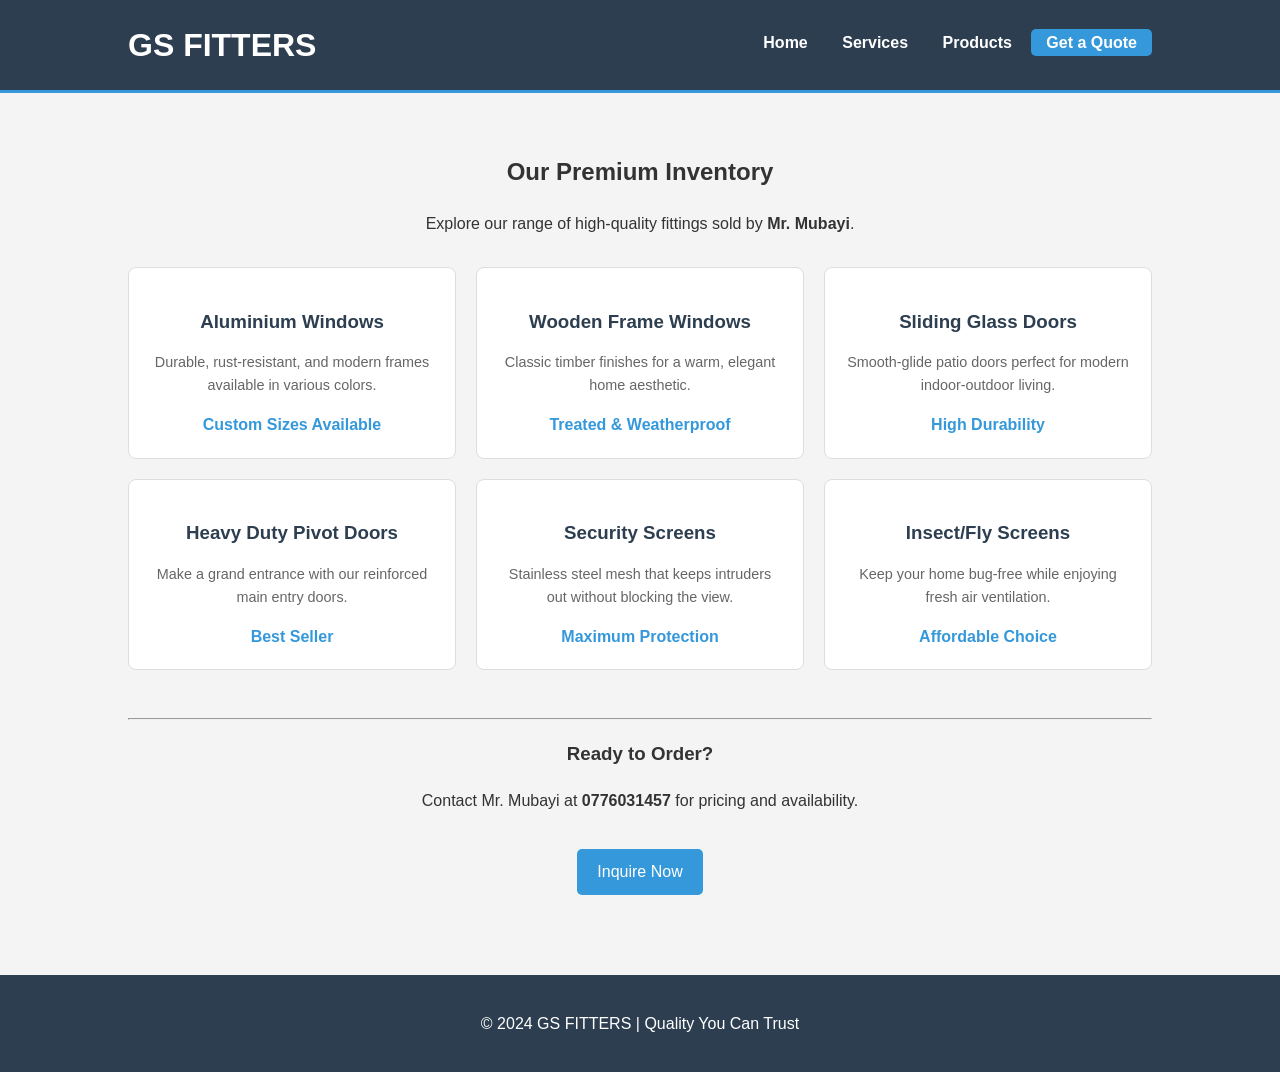
==== products.html @ bf37a100 "Add files via upload" ====
<!DOCTYPE html>
<html lang="en">
<head>
    <meta charset="UTF-8">
    <meta name="viewport" content="width=device-width, initial-scale=1.0">
    <title>Our Products | GS FITTERS</title>
    <link rel="stylesheet" href="style.css">
    <style>
        /* Specific styling for product cards */
        .product-grid {
            display: grid;
            grid-template-columns: repeat(auto-fit, minmax(250px, 1fr));
            gap: 20px;
            margin-top: 30px;
        }
        .product-card {
            background: #fff;
            border: 1px solid #ddd;
            padding: 20px;
            text-align: center;
            border-radius: 8px;
            transition: transform 0.3s ease;
        }
        .product-card:hover {
            transform: translateY(-5px);
            box-shadow: 0 5px 15px rgba(0,0,0,0.1);
        }
        .product-card h3 {
            color: #2c3e50;
            margin-bottom: 10px;
        }
        .product-card p {
            font-size: 0.9rem;
            color: #666;
        }
        .price-tag {
            display: block;
            margin-top: 15px;
            font-weight: bold;
            color: #3498db;
        }
    </style>
</head>
<body>
    <header>
        <div class="container">
            <h1>GS FITTERS</h1>
            <nav>
                <a href="index.html">Home</a>
                <a href="services.html">Services</a>
                <a href="products.html">Products</a>
                <a href="contact.html" class="btn-nav">Get a Quote</a>
            </nav>
        </div>
    </header>

    <section class="container" style="padding: 40px 0;">
        <h2 style="text-align: center;">Our Premium Inventory</h2>
        <p style="text-align: center;">Explore our range of high-quality fittings sold by <strong>Mr. Mubayi</strong>.</p>

        <div class="product-grid">
            <!-- Windows Category -->
            <div class="product-card">
                <h3>Aluminium Windows</h3>
                <p>Durable, rust-resistant, and modern frames available in various colors.</p>
                <span class="price-tag">Custom Sizes Available</span>
            </div>

            <div class="product-card">
                <h3>Wooden Frame Windows</h3>
                <p>Classic timber finishes for a warm, elegant home aesthetic.</p>
                <span class="price-tag">Treated & Weatherproof</span>
            </div>

            <!-- Doors Category -->
            <div class="product-card">
                <h3>Sliding Glass Doors</h3>
                <p>Smooth-glide patio doors perfect for modern indoor-outdoor living.</p>
                <span class="price-tag">High Durability</span>
            </div>

            <div class="product-card">
                <h3>Heavy Duty Pivot Doors</h3>
                <p>Make a grand entrance with our reinforced main entry doors.</p>
                <span class="price-tag">Best Seller</span>
            </div>

            <!-- Screens Category -->
            <div class="product-card">
                <h3>Security Screens</h3>
                <p>Stainless steel mesh that keeps intruders out without blocking the view.</p>
                <span class="price-tag">Maximum Protection</span>
            </div>

            <div class="product-card">
                <h3>Insect/Fly Screens</h3>
                <p>Keep your home bug-free while enjoying fresh air ventilation.</p>
                <span class="price-tag">Affordable Choice</span>
            </div>
        </div>
    </section>

    <section class="container" style="text-align: center; padding-bottom: 50px;">
        <hr>
        <h3>Ready to Order?</h3>
        <p>Contact Mr. Mubayi at <strong>0776031457</strong> for pricing and availability.</p>
        <a href="contact.html" class="cta-button">Inquire Now</a>
    </section>

    <footer>
        <p>&copy; 2024 GS FITTERS | Quality You Can Trust</p>
    </footer>
</body>
</html>
---- style.css ----
/* Professional Styling for GS FITTERS */
body {
    font-family: 'Segoe UI', Tahoma, Geneva, Verdana, sans-serif;
    margin: 0;
    line-height: 1.6;
    color: #333;
    background-color: #f4f4f4;
}

.container { width: 80%; margin: auto; overflow: hidden; }

/* Header & Nav */
header {
    background: #2c3e50;
    color: #fff;
    padding-top: 20px;
    min-height: 70px;
    border-bottom: #3498db 3px solid;
}

header h1 { float: left; margin: 0; text-transform: uppercase; }

header nav { float: right; margin-top: 10px; }

header nav a {
    color: #fff;
    text-decoration: none;
    padding: 5px 15px;
    font-weight: bold;
}

.btn-nav { background: #3498db; border-radius: 5px; }

/* Hero Section */
.hero {
    background: #34495e;
    color: #fff;
    height: 300px;
    display: flex;
    align-items: center;
    justify-content: center;
    text-align: center;
  background: linear-gradient(rgba(0,0,0,0.6), rgba(0,0,0,0.6)), url('hero-bg.jpg');
    background-size: cover;
    background-position: center;
    color: #fff;
    height: 400px;
    display: flex;
    align-items: center;
    justify-content: center;
    text-align: center;
}

.hero h2 { font-size: 3rem; margin-bottom: 10px; }

.cta-button {
    display: inline-block;
    background: #3498db;
    color: #fff;
    padding: 10px 20px;
    text-decoration: none;
    border-radius: 5px;
    margin-top: 20px;
}

/* Footer */
footer {
    background: #2c3e50;
    color: #fff;
    text-align: center;
    padding: 20px;
    margin-top: 30px;
}
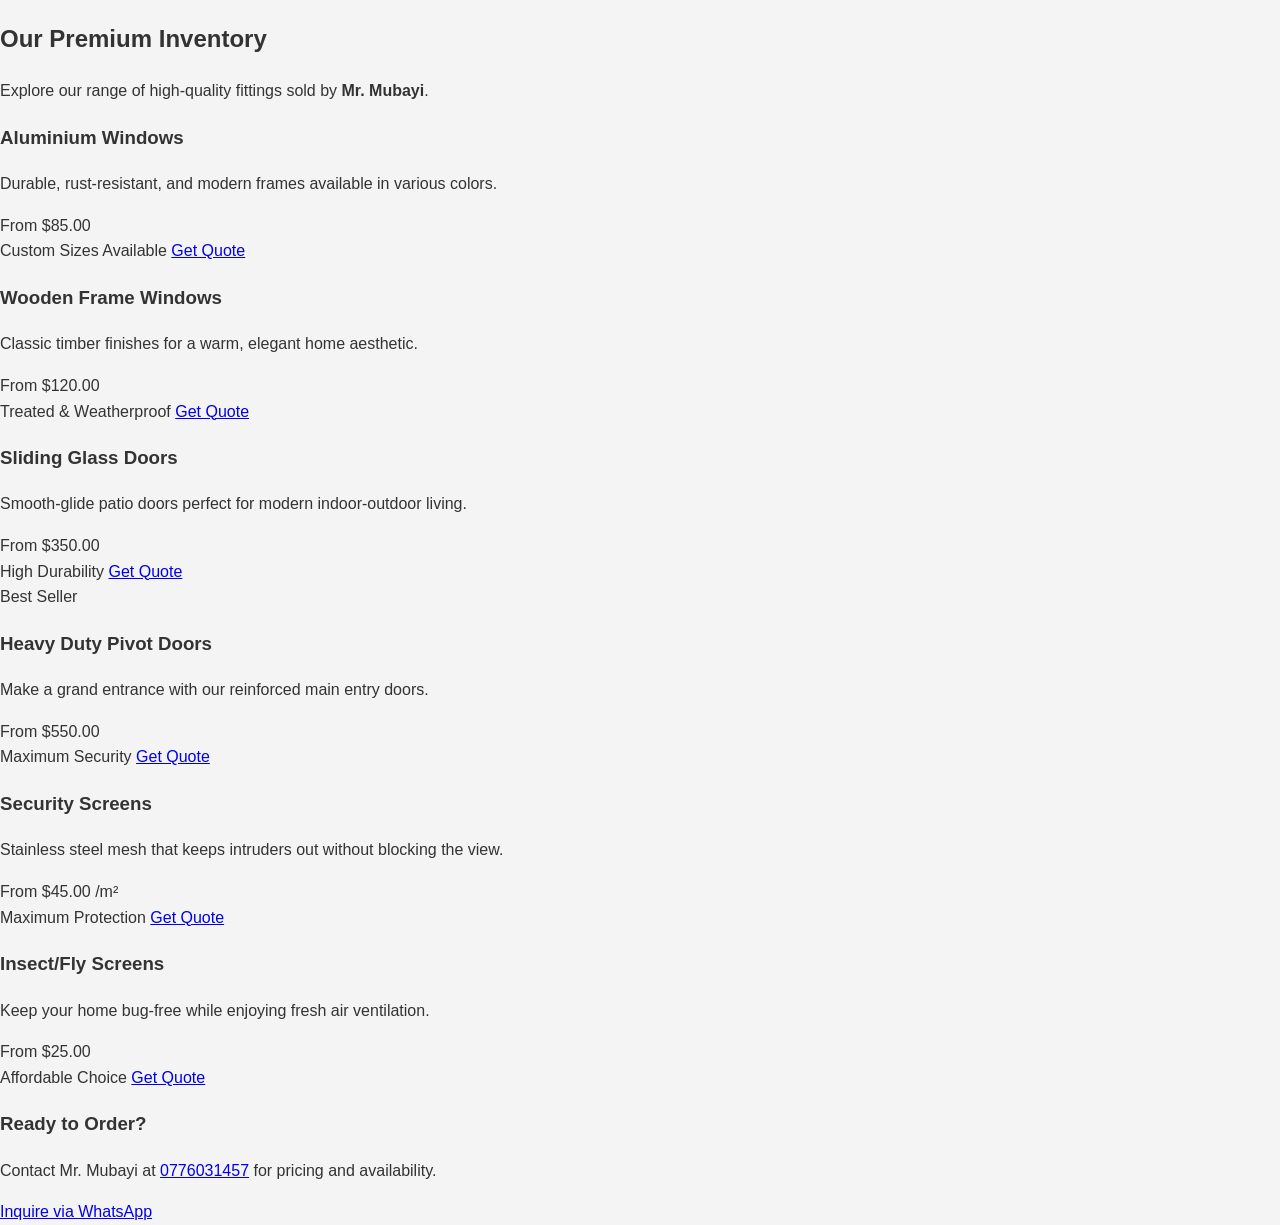
==== commit c77f6451: "Add files via upload" ====
--- a/products.html
+++ b/products.html
@@ -1,114 +1,74 @@
-<!DOCTYPE html>
-<html lang="en">
-<head>
-    <meta charset="UTF-8">
-    <meta name="viewport" content="width=device-width, initial-scale=1.0">
-    <title>Our Products | GS FITTERS</title>
-    <link rel="stylesheet" href="style.css">
-    <style>
-        /* Specific styling for product cards */
-        .product-grid {
-            display: grid;
-            grid-template-columns: repeat(auto-fit, minmax(250px, 1fr));
-            gap: 20px;
-            margin-top: 30px;
-        }
-        .product-card {
-            background: #fff;
-            border: 1px solid #ddd;
-            padding: 20px;
-            text-align: center;
-            border-radius: 8px;
-            transition: transform 0.3s ease;
-        }
-        .product-card:hover {
-            transform: translateY(-5px);
-            box-shadow: 0 5px 15px rgba(0,0,0,0.1);
-        }
-        .product-card h3 {
-            color: #2c3e50;
-            margin-bottom: 10px;
-        }
-        .product-card p {
-            font-size: 0.9rem;
-            color: #666;
-        }
-        .price-tag {
-            display: block;
-            margin-top: 15px;
-            font-weight: bold;
-            color: #3498db;
-        }
-    </style>
-</head>
-<body>
-    <header>
-        <div class="container">
-            <h1>GS FITTERS</h1>
-            <nav>
-                <a href="index.html">Home</a>
-                <a href="services.html">Services</a>
-                <a href="products.html">Products</a>
-                <a href="contact.html" class="btn-nav">Get a Quote</a>
-            </nav>
-        </div>
-    </header>
-
-    <section class="container" style="padding: 40px 0;">
-        <h2 style="text-align: center;">Our Premium Inventory</h2>
-        <p style="text-align: center;">Explore our range of high-quality fittings sold by <strong>Mr. Mubayi</strong>.</p>
-
-        <div class="product-grid">
-            <!-- Windows Category -->
-            <div class="product-card">
-                <h3>Aluminium Windows</h3>
-                <p>Durable, rust-resistant, and modern frames available in various colors.</p>
-                <span class="price-tag">Custom Sizes Available</span>
-            </div>
-
-            <div class="product-card">
-                <h3>Wooden Frame Windows</h3>
-                <p>Classic timber finishes for a warm, elegant home aesthetic.</p>
-                <span class="price-tag">Treated & Weatherproof</span>
-            </div>
-
-            <!-- Doors Category -->
-            <div class="product-card">
-                <h3>Sliding Glass Doors</h3>
-                <p>Smooth-glide patio doors perfect for modern indoor-outdoor living.</p>
-                <span class="price-tag">High Durability</span>
-            </div>
-
-            <div class="product-card">
-                <h3>Heavy Duty Pivot Doors</h3>
-                <p>Make a grand entrance with our reinforced main entry doors.</p>
-                <span class="price-tag">Best Seller</span>
-            </div>
-
-            <!-- Screens Category -->
-            <div class="product-card">
-                <h3>Security Screens</h3>
-                <p>Stainless steel mesh that keeps intruders out without blocking the view.</p>
-                <span class="price-tag">Maximum Protection</span>
-            </div>
-
-            <div class="product-card">
-                <h3>Insect/Fly Screens</h3>
-                <p>Keep your home bug-free while enjoying fresh air ventilation.</p>
-                <span class="price-tag">Affordable Choice</span>
-            </div>
-        </div>
-    </section>
-
-    <section class="container" style="text-align: center; padding-bottom: 50px;">
-        <hr>
-        <h3>Ready to Order?</h3>
-        <p>Contact Mr. Mubayi at <strong>0776031457</strong> for pricing and availability.</p>
-        <a href="contact.html" class="cta-button">Inquire Now</a>
-    </section>
-
-    <footer>
-        <p>&copy; 2024 GS FITTERS | Quality You Can Trust</p>
-    </footer>
-</body>
-</html>
+<!DOCTYPE html>
+<html lang="en">
+<head>
+    <meta charset="UTF-8">
+    <meta name="viewport" content="width=device-width, initial-scale=1.0">
+    <title>Our Products | GS FITTERS</title>
+    <link rel="stylesheet" href="style.css">
+</head>
+<body>
+
+    <section class="inventory-section">
+        <h2>Our Premium Inventory</h2>
+        <p class="subtitle">Explore our range of high-quality fittings sold by <strong>Mr. Mubayi</strong>.</p>
+
+        <div class="product-grid">
+            <div class="product-card">
+                <h3>Aluminium Windows</h3>
+                <p>Durable, rust-resistant, and modern frames available in various colors.</p>
+                <div class="price">From $85.00</div>
+                <span class="tag">Custom Sizes Available</span>
+                <a href="https://wa.me/263776031457?text=Hi, I'm interested in Aluminium Windows" class="card-btn">Get Quote</a>
+            </div>
+
+            <div class="product-card">
+                <h3>Wooden Frame Windows</h3>
+                <p>Classic timber finishes for a warm, elegant home aesthetic.</p>
+                <div class="price">From $120.00</div>
+                <span class="tag">Treated & Weatherproof</span>
+                <a href="https://wa.me/263776031457?text=Hi, I'm interested in Wooden Windows" class="card-btn">Get Quote</a>
+            </div>
+
+            <div class="product-card">
+                <h3>Sliding Glass Doors</h3>
+                <p>Smooth-glide patio doors perfect for modern indoor-outdoor living.</p>
+                <div class="price">From $350.00</div>
+                <span class="tag">High Durability</span>
+                <a href="https://wa.me/263776031457?text=Hi, I'm interested in Sliding Glass Doors" class="card-btn">Get Quote</a>
+            </div>
+
+            <div class="product-card">
+                <div class="best-seller">Best Seller</div>
+                <h3>Heavy Duty Pivot Doors</h3>
+                <p>Make a grand entrance with our reinforced main entry doors.</p>
+                <div class="price">From $550.00</div>
+                <span class="tag">Maximum Security</span>
+                <a href="https://wa.me/263776031457?text=Hi, I'm interested in Pivot Doors" class="card-btn">Get Quote</a>
+            </div>
+
+            <div class="product-card">
+                <h3>Security Screens</h3>
+                <p>Stainless steel mesh that keeps intruders out without blocking the view.</p>
+                <div class="price">From $45.00 /m²</div>
+                <span class="tag">Maximum Protection</span>
+                <a href="https://wa.me/263776031457?text=Hi, I'm interested in Security Screens" class="card-btn">Get Quote</a>
+            </div>
+
+            <div class="product-card">
+                <h3>Insect/Fly Screens</h3>
+                <p>Keep your home bug-free while enjoying fresh air ventilation.</p>
+                <div class="price">From $25.00</div>
+                <span class="tag">Affordable Choice</span>
+                <a href="https://wa.me/263776031457?text=Hi, I'm interested in Fly Screens" class="card-btn">Get Quote</a>
+            </div>
+        </div>
+
+        <div class="footer-cta">
+            <h3>Ready to Order?</h3>
+            <p>Contact Mr. Mubayi at <a href="tel:+263776031457">0776031457</a> for pricing and availability.</p>
+            <a href="https://wa.me/263776031457" class="main-btn">Inquire via WhatsApp</a>
+        </div>
+    </section>
+
+</body>
+</html>
